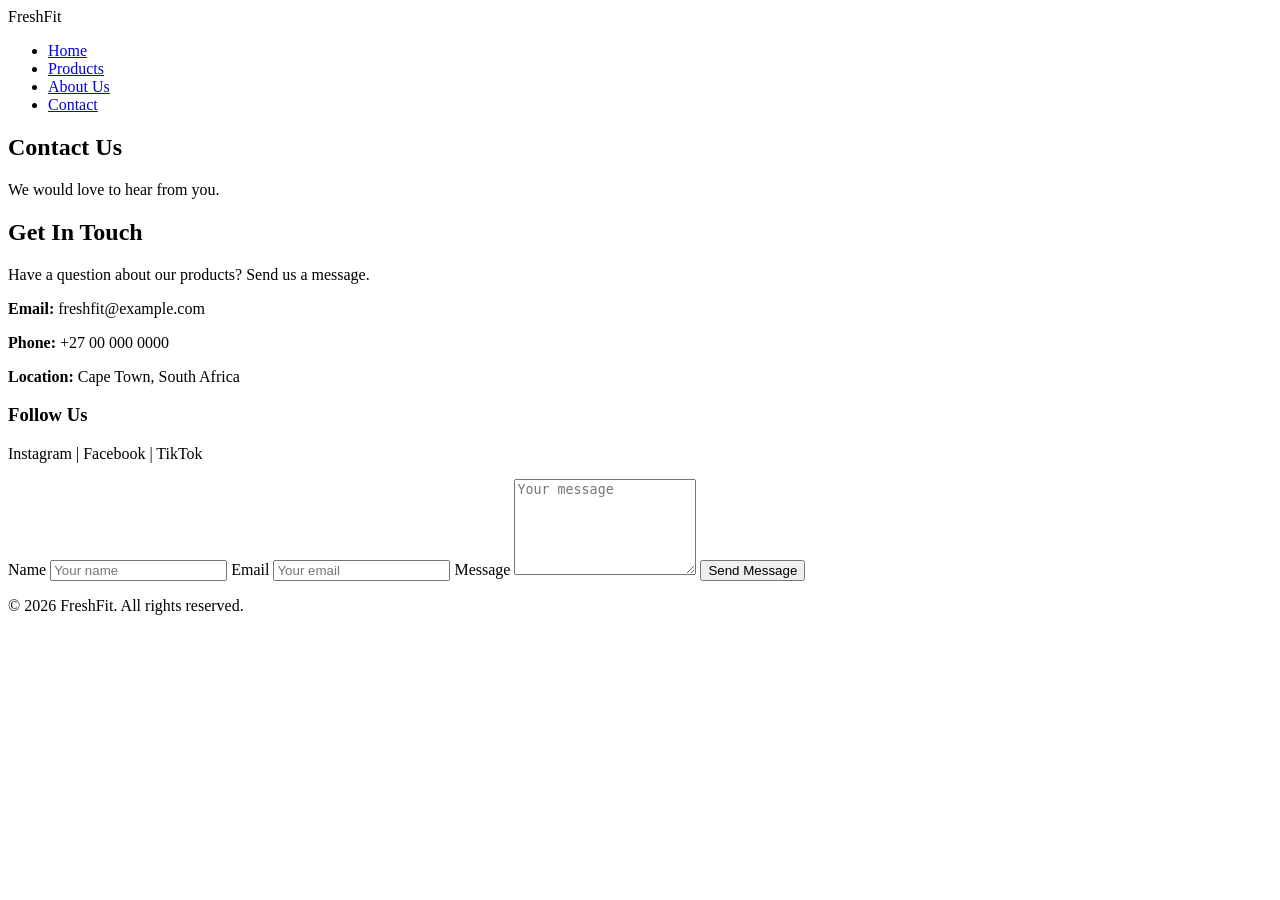
==== contact.html @ d48730bc "Add contact.html with contact form and info" ====
<!DOCTYPE html>
<html lang="en">
<head>
    <meta charset="UTF-8">
    <meta name="viewport" content="width=device-width, initial-scale=1.0">
    <title>FreshFit | Contact Us</title>
    <link rel="stylesheet" href="style.css">
</head>

<body>

<header>
    <nav class="navbar">
        <div class="logo">FreshFit</div>

        <ul class="nav-links">
            <li><a href="index.html">Home</a></li>
            <li><a href="products.html">Products</a></li>
            <li><a href="about.html">About Us</a></li>
            <li><a href="contact.html">Contact</a></li>
        </ul>
    </nav>
</header>

<main>

    <section class="page-header">
        <h1>Contact Us</h1>
        <p>We would love to hear from you.</p>
    </section>

    <section class="contact-container">

        <div class="contact-info">

            <h2>Get In Touch</h2>

            <p>
                Have a question about our products?
                Send us a message.
            </p>

            <p><strong>Email:</strong> freshfit@example.com</p>
            <p><strong>Phone:</strong> +27 00 000 0000</p>
            <p><strong>Location:</strong> Cape Town, South Africa</p>

            <h3>Follow Us</h3>

            <p>
                Instagram | Facebook | TikTok
            </p>

        </div>

        <form class="contact-form">

            <label for="name">Name</label>
            <input type="text" id="name" name="name"
                   placeholder="Your name" required>

            <label for="email">Email</label>
            <input type="email" id="email" name="email"
                   placeholder="Your email" required>

            <label for="message">Message</label>
            <textarea id="message" name="message"
                      placeholder="Your message" rows="6"
                      required></textarea>

            <button type="submit">Send Message</button>

        </form>

    </section>

</main>

<footer>
    <p>&copy; 2026 FreshFit. All rights reserved.</p>
</footer>

</body>
</html>
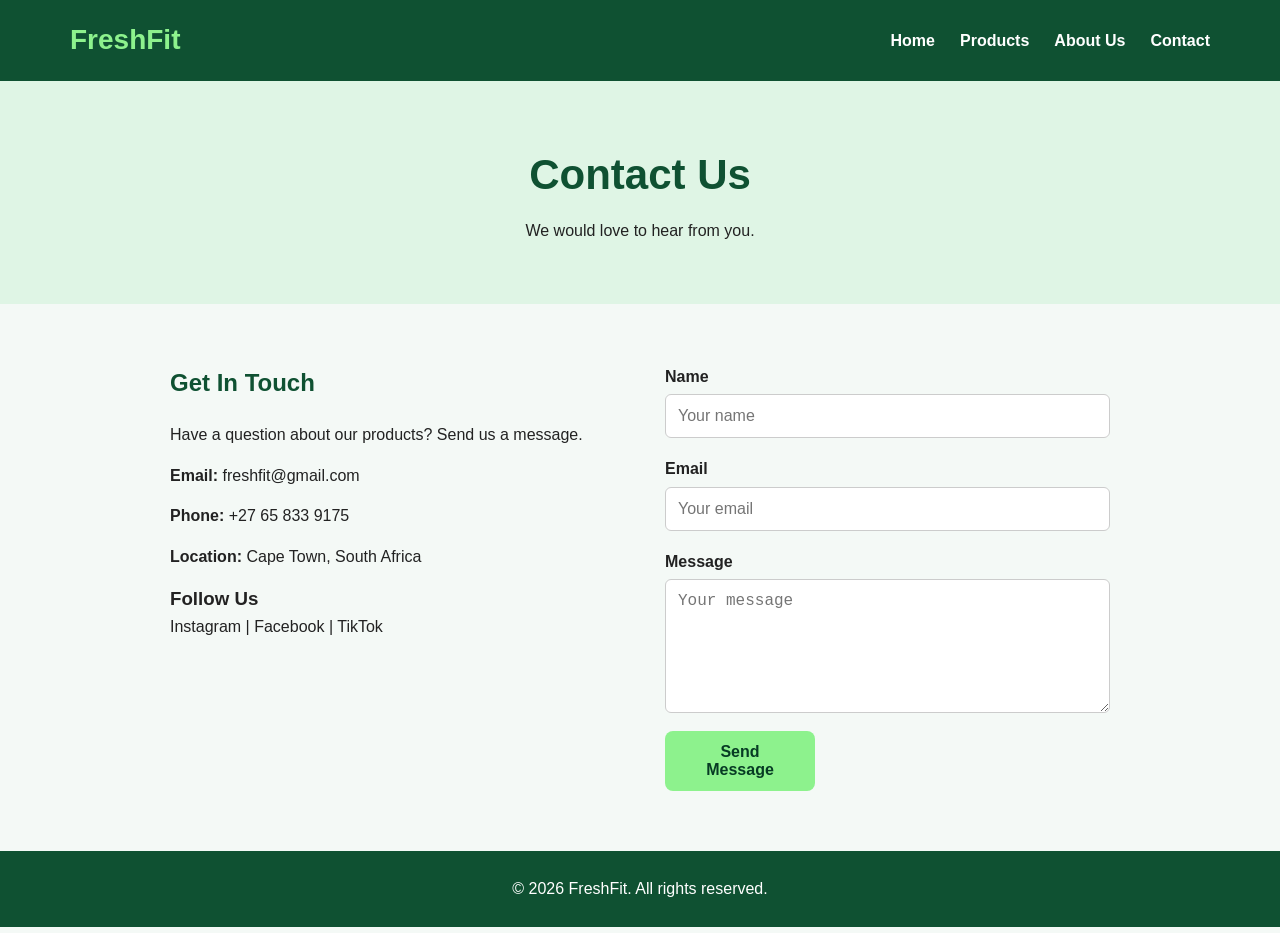
==== commit 3f5d7981: "Update contact email and phone number" ====
--- a/contact.html
+++ b/contact.html
@@ -40,8 +40,8 @@
                 Send us a message.
             </p>
 
-            <p><strong>Email:</strong> freshfit@example.com</p>
-            <p><strong>Phone:</strong> +27 00 000 0000</p>
+            <p><strong>Email:</strong> freshfit@gmail.com</p>
+            <p><strong>Phone:</strong> +27 65 833 9175</p>
             <p><strong>Location:</strong> Cape Town, South Africa</p>
 
             <h3>Follow Us</h3>
--- a/style.css
+++ b/style.css
@@ -0,0 +1,368 @@
+/* General Styles */
+
+* {
+    margin: 0;
+    padding: 0;
+    box-sizing: border-box;
+}
+
+body {
+    font-family: Arial, Helvetica, sans-serif;
+    background-color: #f4f9f6;
+    color: #222;
+    line-height: 1.6;
+}
+
+/* Navigation */
+
+header {
+    background-color: #0f5132;
+    color: white;
+}
+
+.navbar {
+    max-width: 1200px;
+    margin: auto;
+    padding: 18px 30px;
+
+    display: flex;
+    justify-content: space-between;
+    align-items: center;
+}
+
+.logo {
+    font-size: 28px;
+    font-weight: bold;
+    color: #8df28d;
+}
+
+.nav-links {
+    list-style: none;
+    display: flex;
+    gap: 25px;
+}
+
+.nav-links a {
+    color: white;
+    text-decoration: none;
+    font-weight: bold;
+}
+
+.nav-links a:hover {
+    color: #8df28d;
+}
+
+/* Hero */
+
+.hero {
+    min-height: 500px;
+
+    display: flex;
+    justify-content: center;
+    align-items: center;
+
+    text-align: center;
+
+    background: linear-gradient(
+        rgba(15, 81, 50, 0.85),
+        rgba(15, 81, 50, 0.85)
+    );
+
+    color: white;
+}
+
+.hero-content {
+    max-width: 700px;
+    padding: 30px;
+}
+
+.hero h1 {
+    font-size: 52px;
+    margin-bottom: 20px;
+}
+
+.hero p {
+    font-size: 20px;
+    margin-bottom: 30px;
+}
+
+/* Buttons */
+
+.btn,
+button {
+    display: inline-block;
+
+    background-color: #8df28d;
+    color: #073b24;
+
+    border: none;
+    border-radius: 8px;
+
+    padding: 12px 25px;
+
+    font-size: 16px;
+    font-weight: bold;
+
+    text-decoration: none;
+    cursor: pointer;
+}
+
+.btn:hover,
+button:hover {
+    background-color: #65d965;
+}
+
+/* Sections */
+
+.intro {
+    max-width: 850px;
+    margin: auto;
+    padding: 70px 30px;
+
+    text-align: center;
+}
+
+.intro h2,
+.about-content h2,
+.persona h2 {
+    color: #0f5132;
+    margin-bottom: 20px;
+}
+
+/* Features */
+
+.features {
+    max-width: 1100px;
+    margin: 0 auto 70px;
+
+    display: grid;
+    grid-template-columns: repeat(3, 1fr);
+    gap: 25px;
+
+    padding: 0 30px;
+}
+
+.feature-card {
+    background: white;
+    padding: 30px;
+
+    border-radius: 12px;
+
+    text-align: center;
+
+    box-shadow: 0 4px 15px rgba(0, 0, 0, 0.08);
+}
+
+.feature-card h3 {
+    color: #0f5132;
+    margin-bottom: 10px;
+}
+
+/* Page Header */
+
+.page-header {
+    background-color: #dff5e5;
+
+    text-align: center;
+
+    padding: 60px 20px;
+}
+
+.page-header h1 {
+    color: #0f5132;
+    font-size: 42px;
+    margin-bottom: 10px;
+}
+
+/* Products */
+
+.products {
+    max-width: 1100px;
+    margin: 60px auto;
+
+    padding: 0 30px;
+
+    display: grid;
+    grid-template-columns: repeat(4, 1fr);
+    gap: 25px;
+}
+
+.product-card {
+    background: white;
+
+    padding: 25px;
+
+    border-radius: 12px;
+
+    text-align: center;
+
+    box-shadow: 0 4px 15px rgba(0, 0, 0, 0.08);
+}
+
+.product-icon {
+    font-size: 55px;
+    margin-bottom: 15px;
+}
+
+.product-card h2 {
+    color: #0f5132;
+    font-size: 22px;
+    margin-bottom: 12px;
+}
+
+.price {
+    color: #0f5132;
+    font-size: 22px;
+    font-weight: bold;
+    margin: 15px 0;
+}
+
+/* About */
+
+.about-content {
+    max-width: 1000px;
+    margin: 60px auto;
+
+    padding: 0 30px;
+
+    display: grid;
+    grid-template-columns: 1fr 1fr;
+    gap: 50px;
+}
+
+.persona {
+    max-width: 700px;
+    margin: 0 auto 70px;
+
+    text-align: center;
+
+    padding: 0 30px;
+}
+
+.persona-card {
+    background: white;
+
+    padding: 30px;
+
+    border-radius: 12px;
+
+    text-align: left;
+
+    box-shadow: 0 4px 15px rgba(0, 0, 0, 0.08);
+}
+
+.persona-card h3 {
+    color: #0f5132;
+    margin-bottom: 15px;
+}
+
+/* Contact */
+
+.contact-container {
+    max-width: 1000px;
+    margin: 60px auto;
+
+    padding: 0 30px;
+
+    display: grid;
+    grid-template-columns: 1fr 1fr;
+    gap: 50px;
+}
+
+.contact-info h2 {
+    color: #0f5132;
+    margin-bottom: 20px;
+}
+
+.contact-info p {
+    margin-bottom: 15px;
+}
+
+.contact-form {
+    display: flex;
+    flex-direction: column;
+}
+
+.contact-form label {
+    margin-bottom: 5px;
+    font-weight: bold;
+}
+
+.contact-form input,
+.contact-form textarea {
+    width: 100%;
+
+    padding: 12px;
+
+    margin-bottom: 18px;
+
+    border: 1px solid #ccc;
+    border-radius: 6px;
+
+    font-size: 16px;
+}
+
+.contact-form button {
+    width: 150px;
+}
+
+/* Footer */
+
+footer {
+    background-color: #0f5132;
+    color: white;
+
+    text-align: center;
+
+    padding: 25px;
+
+    margin-top: 50px;
+}
+
+/* Mobile Responsive Design */
+
+@media (max-width: 768px) {
+
+    .navbar {
+        flex-direction: column;
+        gap: 15px;
+    }
+
+    .nav-links {
+        flex-wrap: wrap;
+        justify-content: center;
+        gap: 15px;
+    }
+
+    .hero h1 {
+        font-size: 38px;
+    }
+
+    .features {
+        grid-template-columns: 1fr;
+    }
+
+    .products {
+        grid-template-columns: 1fr 1fr;
+    }
+
+    .about-content,
+    .contact-container {
+        grid-template-columns: 1fr;
+    }
+}
+
+@media (max-width: 500px) {
+
+    .products {
+        grid-template-columns: 1fr;
+    }
+
+    .hero h1 {
+        font-size: 32px;
+    }
+
+    .page-header h1 {
+        font-size: 32px;
+    }
+}
